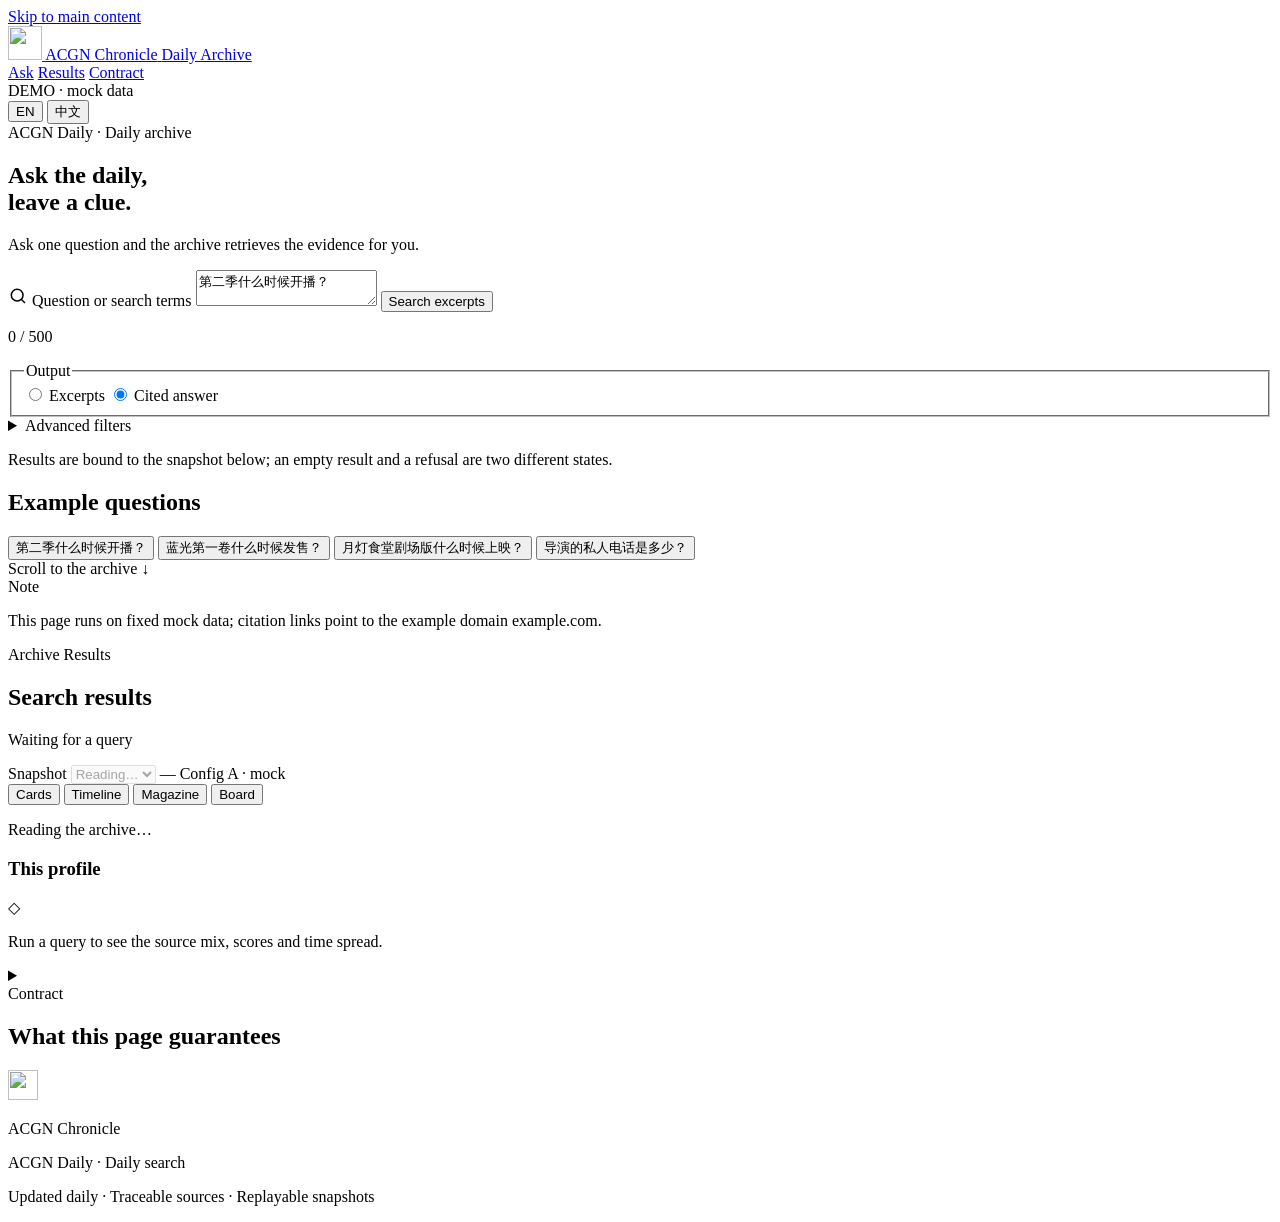
==== src/acgn_rag/web/static/index.html @ 53a2178e "feat(web): show agent-matched evidence beside cited answers" ====
<!doctype html>
<html lang="en">
  <head>
    <meta charset="utf-8" />
    <meta name="viewport" content="width=device-width, initial-scale=1" />
    <meta
      name="description"
      content="ACGN Chronicle's daily archive search, served from fixed mock data."
    />
    <title>ACGN Chronicle · Archive Search</title>
    <link rel="icon" href="/static/assets/brand-mark.webp" type="image/webp" />
    <link
      rel="preload"
      href="/static/assets/fonts/acgn-round.ttf"
      as="font"
      type="font/ttf"
      crossorigin
    />
    <link
      rel="preload"
      href="/static/assets/fonts/acgn-round-latin.otf"
      as="font"
      type="font/otf"
      crossorigin
    />
    <link rel="stylesheet" href="/static/styles.css" />
  </head>
  <body>
    <!-- Drifting aurora + grain behind everything; hero keeps its own stacking context. -->
    <div class="ambient" aria-hidden="true">
      <span class="aurora aurora-rose"></span>
      <span class="aurora aurora-sky"></span>
      <span class="aurora aurora-gold"></span>
      <span class="grain"></span>
    </div>
    <div class="scroll-progress" id="scroll-progress" aria-hidden="true"></div>

    <a class="skip-link" href="#main" data-i18n="a11y.skip">Skip to main content</a>

    <header class="top-nav">
      <a class="brand" href="#main" data-i18n-aria="brand.aria" aria-label="ACGN Chronicle">
        <img class="brand-mark" src="/static/assets/brand-mark.webp" alt="" width="34" height="34" />
        <span class="brand-text">
          <span class="brand-name" data-i18n="brand.name">ACGN Chronicle</span>
          <span class="brand-sub" data-i18n="brand.sub">Daily Archive</span>
        </span>
      </a>

      <nav class="nav-links" data-i18n-aria="nav.aria" aria-label="Page navigation">
        <a href="#query" data-i18n="nav.ask">Ask</a>
        <a href="#results" data-i18n="nav.results">Results</a>
        <a href="#contract" data-i18n="nav.contract">Contract</a>
      </nav>

      <div class="nav-actions">
        <span class="mode-chip" data-i18n="chip.demo">DEMO · mock data</span>
        <div class="lang-switch" role="group" data-i18n-aria="lang.aria" aria-label="Language">
          <button type="button" data-lang="en" aria-pressed="true">EN</button>
          <button type="button" data-lang="zh" aria-pressed="false">中文</button>
        </div>
      </div>
    </header>

    <section class="hero" aria-labelledby="query-title">
      <div class="hero-media" aria-hidden="true"></div>
      <div class="hero-veil" aria-hidden="true"></div>
      <div class="petal-field" aria-hidden="true">
        <span></span><span></span><span></span><span></span><span></span><span></span>
        <span></span><span></span><span></span><span></span>
      </div>

      <div class="hero-inner">
        <div class="hero-copy">
          <span class="eyebrow" data-i18n="hero.eyebrow">ACGN Daily · Daily archive</span>
          <h1 id="query-title">
            <span data-i18n="hero.title1">Ask the daily,</span><br />
            <span data-i18n="hero.title2">leave a clue.</span>
          </h1>
          <p class="intro" data-i18n="hero.intro">
            Ask one question and the archive retrieves the evidence for you.
          </p>
        </div>

        <div class="query-card" id="query">
          <form id="query-form">
            <div class="search-row">
              <span class="search-icon" aria-hidden="true">
                <svg viewBox="0 0 24 24" width="20" height="20" fill="none">
                  <circle cx="11" cy="11" r="7" stroke="currentColor" stroke-width="1.8" />
                  <path d="m16.2 16.2 4.1 4.1" stroke="currentColor" stroke-width="1.8" />
                </svg>
              </span>
              <label class="visually-hidden" for="question" data-i18n="form.question">
                Question or search terms
              </label>
              <textarea
                id="question"
                name="question"
                rows="2"
                maxlength="500"
                required
                spellcheck="false"
              >第二季什么时候开播？</textarea>
              <button type="submit" id="submit-button" data-i18n="form.submit.retrieve">
                Search excerpts
              </button>
            </div>

            <p class="field-hint" id="question-count">0 / 500</p>

            <div class="query-controls">
              <fieldset class="mode-switch">
                <legend data-i18n="form.mode">Output</legend>
                <label>
                  <input type="radio" name="mode" value="retrieve" />
                  <span data-i18n="form.mode.retrieve">Excerpts</span>
                </label>
                <label>
                  <input type="radio" name="mode" value="ask" checked />
                  <span data-i18n="form.mode.ask">Cited answer</span>
                </label>
              </fieldset>

              <details class="filters">
                <summary data-i18n="form.filters">Advanced filters</summary>

                <fieldset class="source-types">
                  <legend data-i18n="form.sources">Source type</legend>
                  <label>
                    <input type="checkbox" name="source_type" value="official" checked />
                    <span data-i18n="source.official">Official</span>
                  </label>
                  <label>
                    <input type="checkbox" name="source_type" value="media" checked />
                    <span data-i18n="source.media">Media</span>
                  </label>
                  <label>
                    <input type="checkbox" name="source_type" value="metadata" checked />
                    <span data-i18n="source.metadata">Metadata</span>
                  </label>
                </fieldset>

                <div class="field-grid">
                  <div class="field">
                    <label for="since" data-i18n="form.since">Start date</label>
                    <input type="date" id="since" name="since" />
                  </div>
                  <div class="field">
                    <label for="until" data-i18n="form.until">End date</label>
                    <input type="date" id="until" name="until" />
                  </div>
                </div>

                <div class="field-grid">
                  <div class="field">
                    <label for="media-id" data-i18n="form.media">Media ID (optional)</label>
                    <input
                      type="number"
                      id="media-id"
                      name="media_id"
                      min="1"
                      step="1"
                      placeholder="90210"
                    />
                  </div>
                  <div class="field">
                    <label for="top-k" data-i18n="form.topk">Results per query</label>
                    <select id="top-k" name="top_k">
                      <option value="3">3</option>
                      <option value="5" selected>5</option>
                      <option value="10">10</option>
                    </select>
                  </div>
                </div>
              </details>
            </div>

            <p class="form-note" id="form-note" data-i18n="form.note.retrieve">
              Results are bound to the snapshot below; an empty result and a refusal are two
              different states.
            </p>
          </form>
        </div>

        <section class="examples" aria-labelledby="examples-title">
          <h2 class="visually-hidden" id="examples-title" data-i18n="examples.title">
            Example questions
          </h2>
          <div class="example-list">
            <button type="button" data-example="第二季什么时候开播？">第二季什么时候开播？</button>
            <button type="button" data-example="蓝光第一卷什么时候发售？">
              蓝光第一卷什么时候发售？
            </button>
            <button type="button" data-example="月灯食堂剧场版什么时候上映？">
              月灯食堂剧场版什么时候上映？
            </button>
            <button type="button" data-example="导演的私人电话是多少？">
              导演的私人电话是多少？
            </button>
          </div>
        </section>
      </div>

      <div class="hero-foot" aria-hidden="true">
        <span data-i18n="hero.scroll">Scroll to the archive</span>
        <span class="hero-foot-arrow">↓</span>
      </div>
    </section>

    <div class="mock-banner" role="status">
      <span class="mock-banner-tag" data-i18n="banner.tag">Note</span>
      <p data-i18n="banner.text">
        This page runs on fixed mock data; citation links point to the example domain example.com.
      </p>
    </div>

    <main id="main">
      <section class="results-section" id="results" aria-labelledby="results-title">
        <header class="section-head reveal">
          <div class="section-heading">
            <span class="eyebrow" data-i18n="results.eyebrow">Archive Results</span>
            <h2 id="results-title" data-i18n="results.title.retrieve">Search results</h2>
          </div>
          <p id="result-meta" data-i18n="meta.waiting">Waiting for a query</p>
        </header>

        <div
          class="overview-strip reveal"
          id="overview-strip"
          data-i18n-aria="overview.title"
          aria-label="Issue overview"
        ></div>

        <div class="workspace">
          <div class="workspace-main">
            <div class="snapshot-bar reveal">
              <span class="snapshot-dot" aria-hidden="true"></span>
              <label for="snapshot-select" data-i18n="snapshot.label">Snapshot</label>
              <select id="snapshot-select" disabled>
                <option data-i18n="snapshot.reading">Reading…</option>
              </select>
              <span class="snapshot-id" id="snapshot-id">—</span>
              <span class="snapshot-config" data-i18n="snapshot.config">Config A · mock</span>
            </div>

            <div class="results-toolbar reveal">
              <div class="view-switch" role="group" data-i18n-aria="views.aria" aria-label="Result view">
                <button type="button" data-view="cards" class="is-active" aria-pressed="true" data-i18n="view.cards">
                  Cards
                </button>
                <button type="button" data-view="timeline" aria-pressed="false" data-i18n="view.timeline">
                  Timeline
                </button>
                <button type="button" data-view="magazine" aria-pressed="false" data-i18n="view.magazine">
                  Magazine
                </button>
                <button type="button" data-view="board" aria-pressed="false" data-i18n="view.board">
                  Board
                </button>
              </div>
            </div>

            <div class="result-state" id="result-state" aria-busy="false">
              <p class="visually-hidden" id="result-status" role="status" aria-live="polite"></p>
              <div class="state-panel placeholder-panel">
                <p data-i18n="results.placeholder">Reading the archive…</p>
              </div>
            </div>
          </div>

          <aside
            class="insight-rail reveal"
            id="insight-rail"
            data-i18n-aria="rail.aria"
            aria-label="Quantitative profile for this query"
          >
            <header class="rail-head">
              <h3 data-i18n="rail.title">This profile</h3>
            </header>
            <div class="stats-mount" id="stats-mount">
              <div class="stat-empty">
                <span class="stat-empty-mark" aria-hidden="true">◇</span>
                <p data-i18n="rail.empty">
                  Run a query to see the source mix, scores and time spread.
                </p>
              </div>
            </div>
          </aside>
        </div>
      </section>

      <details class="contract-section reveal" id="contract">
        <summary class="section-head contract-summary">
          <div class="section-heading">
            <span class="eyebrow" data-i18n="contract.eyebrow">Contract</span>
            <h2 id="notes-title" data-i18n="contract.title">What this page guarantees</h2>
          </div>
          <span class="contract-toggle" aria-hidden="true"></span>
        </summary>

        <ul class="contract-grid">
          <li>
            <span class="contract-index">01</span>
            <p data-i18n="contract.1">
              A citation without a URL is never rendered, greyed out or tucked into a tooltip.
            </p>
          </li>
          <li>
            <span class="contract-index">02</span>
            <p data-i18n="contract.2">
              Bodies are clipped once on the server and again before client rendering, at 200
              characters.
            </p>
          </li>
          <li>
            <span class="contract-index">03</span>
            <p data-i18n="contract.3">
              Every result shows its snapshot; the cache key covers snapshot, question, filters,
              top_k and config.
            </p>
          </li>
          <li>
            <span class="contract-index">04</span>
            <p data-i18n="contract.4">
              410 means the snapshot is retired; the page never switches to the current one.
            </p>
          </li>
          <li>
            <span class="contract-index">05</span>
            <p data-i18n="contract.5">
              No excerpts is not a refusal; a refusal always states its reason.
            </p>
          </li>
        </ul>
      </details>
    </main>

    <footer class="site-footer">
      <div class="site-footer-inner">
        <div class="site-footer-brand">
          <img src="/static/assets/brand-mark.webp" alt="" width="30" height="30" />
          <div>
            <p class="footer-title" data-i18n="footer.brand">ACGN Chronicle</p>
            <p class="footer-sub" data-i18n="footer.sub">ACGN Daily · Daily search</p>
          </div>
        </div>
        <p class="site-footer-rules" data-i18n="footer.rules">
          Updated daily · Traceable sources · Replayable snapshots
        </p>
      </div>
    </footer>

    <dialog class="detail-dialog" id="detail-dialog" aria-labelledby="detail-title">
      <div class="detail-shell">
        <header class="detail-head">
          <span class="detail-kicker" data-i18n="detail.kicker">Archive Detail</span>
          <button
            type="button"
            class="detail-close"
            id="detail-close"
            data-i18n-aria="detail.close"
            aria-label="Close details"
          >
            <span aria-hidden="true">×</span>
          </button>
        </header>
        <div class="detail-body" id="detail-body"></div>
      </div>
    </dialog>

    <noscript>
      <div class="state-panel error-panel">
        <p data-i18n="noscript">This page needs JavaScript to load the archive.</p>
      </div>
    </noscript>

    <script type="module" src="/static/app.mjs"></script>
  </body>
</html>
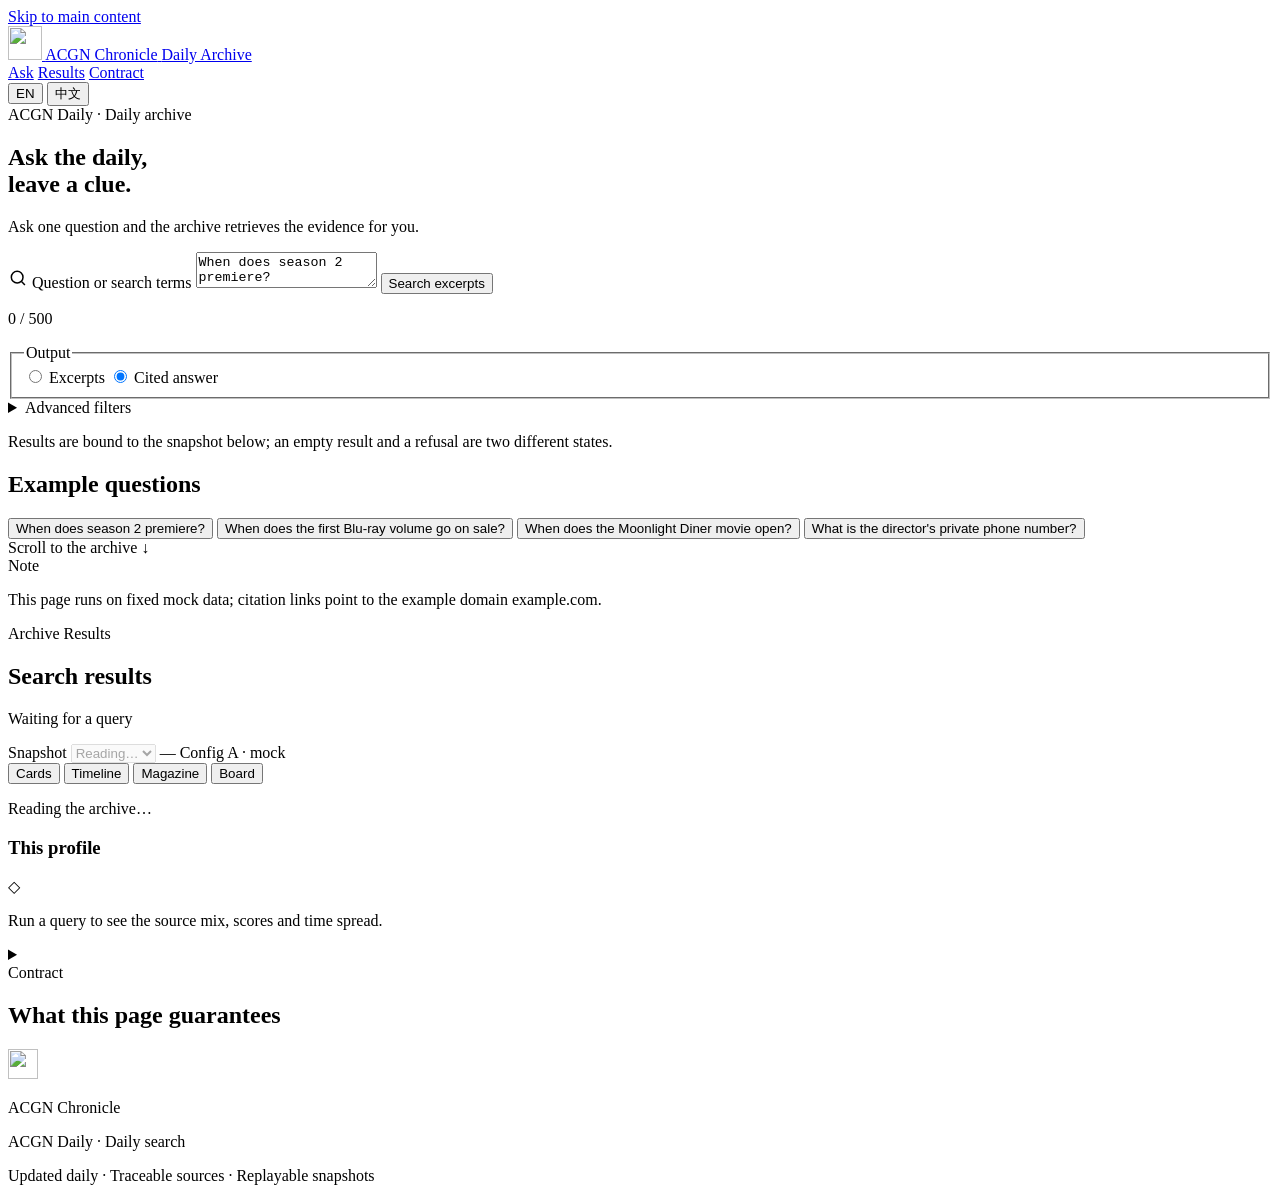
==== commit 73a9b0d5: "fix(web): keep the English page free of Chinese prompts and drop the mock chip - localize the defaul" ====
--- a/src/acgn_rag/web/static/index.html
+++ b/src/acgn_rag/web/static/index.html
@@ -53,7 +53,6 @@
       </nav>
 
       <div class="nav-actions">
-        <span class="mode-chip" data-i18n="chip.demo">DEMO · mock data</span>
         <div class="lang-switch" role="group" data-i18n-aria="lang.aria" aria-label="Language">
           <button type="button" data-lang="en" aria-pressed="true">EN</button>
           <button type="button" data-lang="zh" aria-pressed="false">中文</button>
@@ -100,7 +99,8 @@
                 maxlength="500"
                 required
                 spellcheck="false"
-              >第二季什么时候开播？</textarea>
+                data-i18n-value="form.question.default"
+              >When does season 2 premiere?</textarea>
               <button type="submit" id="submit-button" data-i18n="form.submit.retrieve">
                 Search excerpts
               </button>
@@ -187,15 +187,17 @@
             Example questions
           </h2>
           <div class="example-list">
-            <button type="button" data-example="第二季什么时候开播？">第二季什么时候开播？</button>
-            <button type="button" data-example="蓝光第一卷什么时候发售？">
-              蓝光第一卷什么时候发售？
+            <button type="button" data-example-key="examples.q1" data-i18n="examples.q1">
+              When does season 2 premiere?
             </button>
-            <button type="button" data-example="月灯食堂剧场版什么时候上映？">
-              月灯食堂剧场版什么时候上映？
+            <button type="button" data-example-key="examples.q2" data-i18n="examples.q2">
+              When does the first Blu-ray volume go on sale?
             </button>
-            <button type="button" data-example="导演的私人电话是多少？">
-              导演的私人电话是多少？
+            <button type="button" data-example-key="examples.q3" data-i18n="examples.q3">
+              When does the Moonlight Diner movie open?
+            </button>
+            <button type="button" data-example-key="examples.q4" data-i18n="examples.q4">
+              What is the director's private phone number?
             </button>
           </div>
         </section>
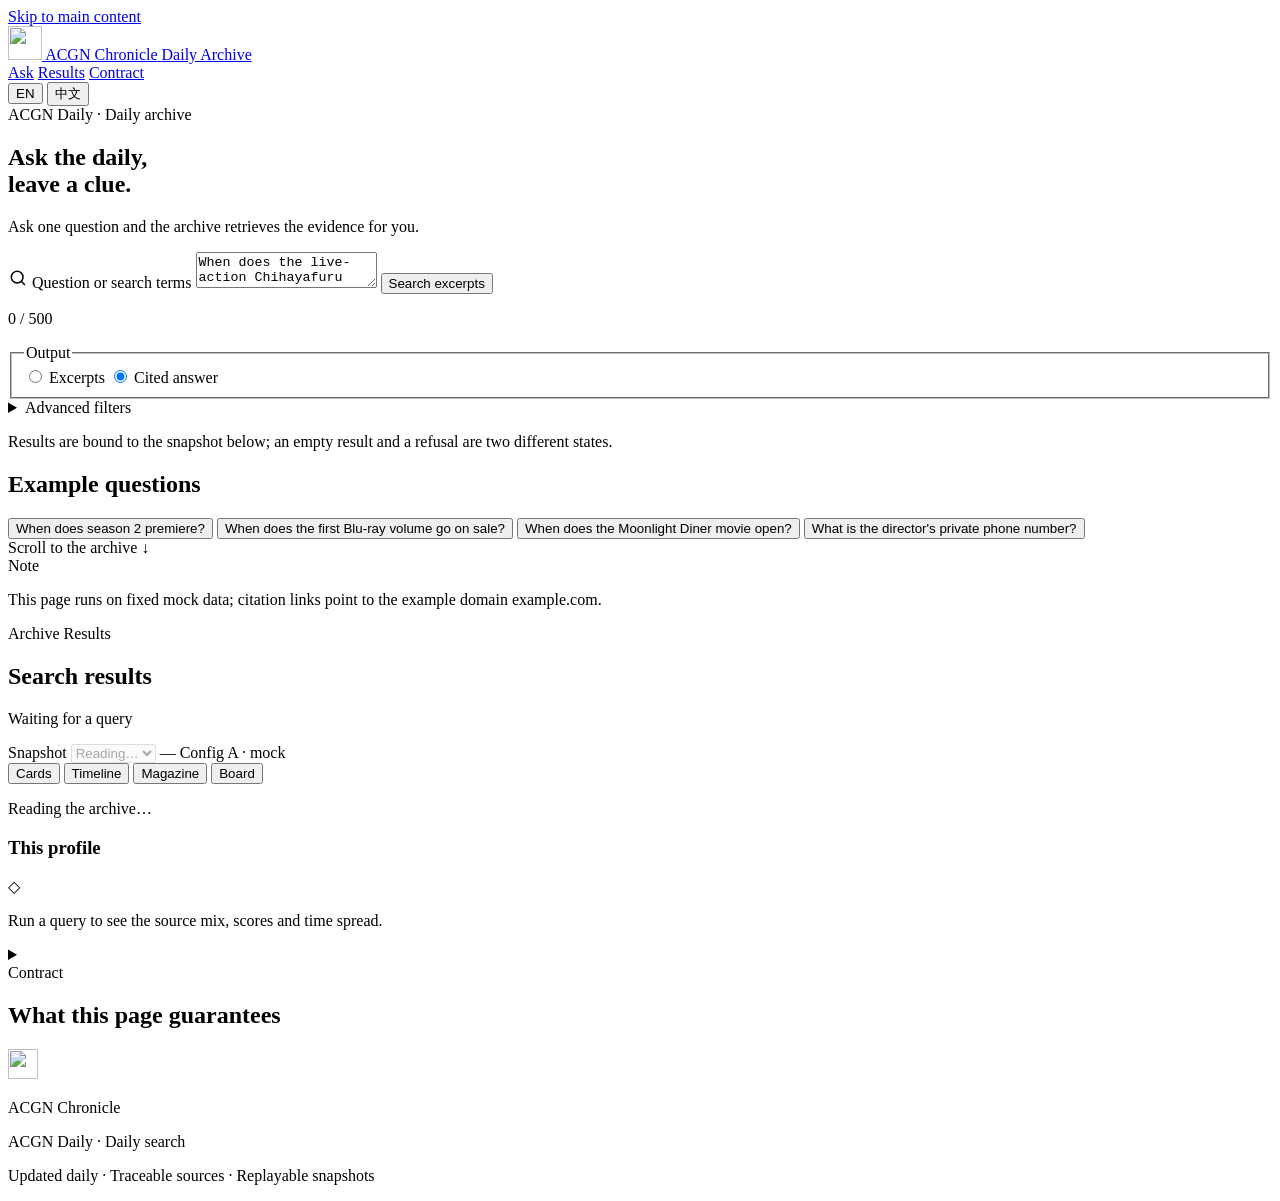
==== commit e82d3431: "feat(web): strip character art and tighten hero spacing Remove every illustrated mascot except the G" ====
--- a/src/acgn_rag/web/static/index.html
+++ b/src/acgn_rag/web/static/index.html
@@ -24,6 +24,7 @@
       crossorigin
     />
     <link rel="stylesheet" href="/static/styles.css" />
+    <link rel="stylesheet" href="/static/theme.css" />
   </head>
   <body>
     <!-- Drifting aurora + grain behind everything; hero keeps its own stacking context. -->
@@ -100,7 +101,7 @@
                 required
                 spellcheck="false"
                 data-i18n-value="form.question.default"
-              >When does season 2 premiere?</textarea>
+              >When does the live-action Chihayafuru sequel series premiere?</textarea>
               <button type="submit" id="submit-button" data-i18n="form.submit.retrieve">
                 Search excerpts
               </button>
@@ -377,5 +378,6 @@
     </noscript>
 
     <script type="module" src="/static/app.mjs"></script>
+    <script type="module" src="/static/mascot.mjs"></script>
   </body>
 </html>
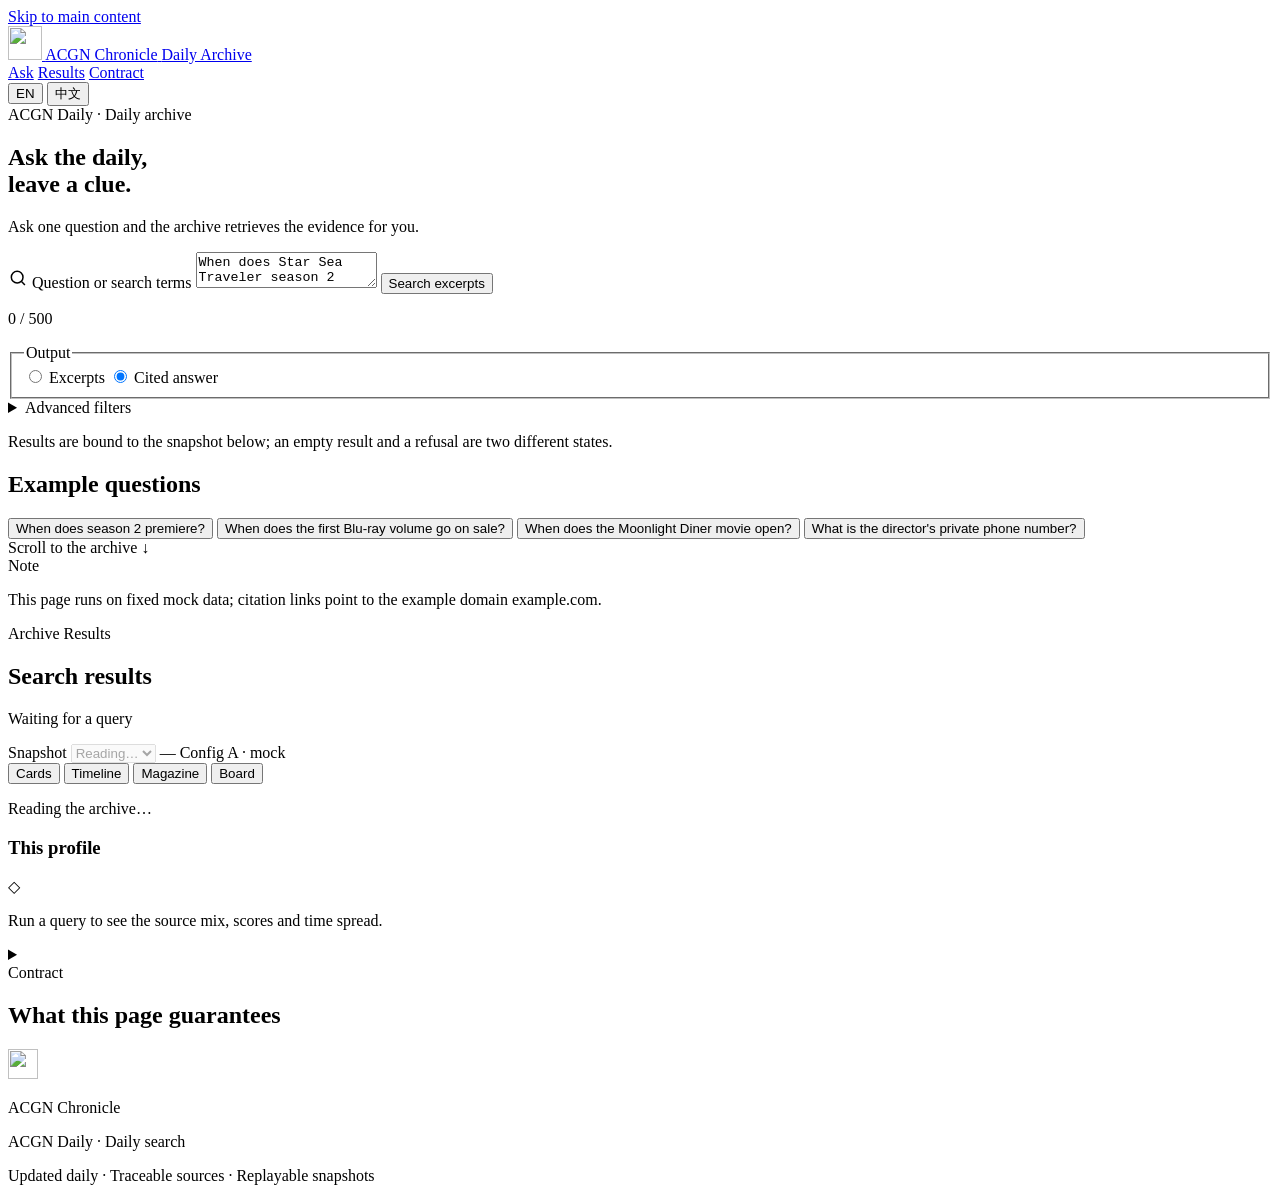
==== commit ae4cb4e8: "Merge remote-tracking branch 'origin/main' into wp6-web/answer-evidence # Conflicts: #	src/acgn_rag/" ====
--- a/src/acgn_rag/web/static/index.html
+++ b/src/acgn_rag/web/static/index.html
@@ -101,7 +101,7 @@
                 required
                 spellcheck="false"
                 data-i18n-value="form.question.default"
-              >When does the live-action Chihayafuru sequel series premiere?</textarea>
+              >When does Star Sea Traveler season 2 premiere?</textarea>
               <button type="submit" id="submit-button" data-i18n="form.submit.retrieve">
                 Search excerpts
               </button>
